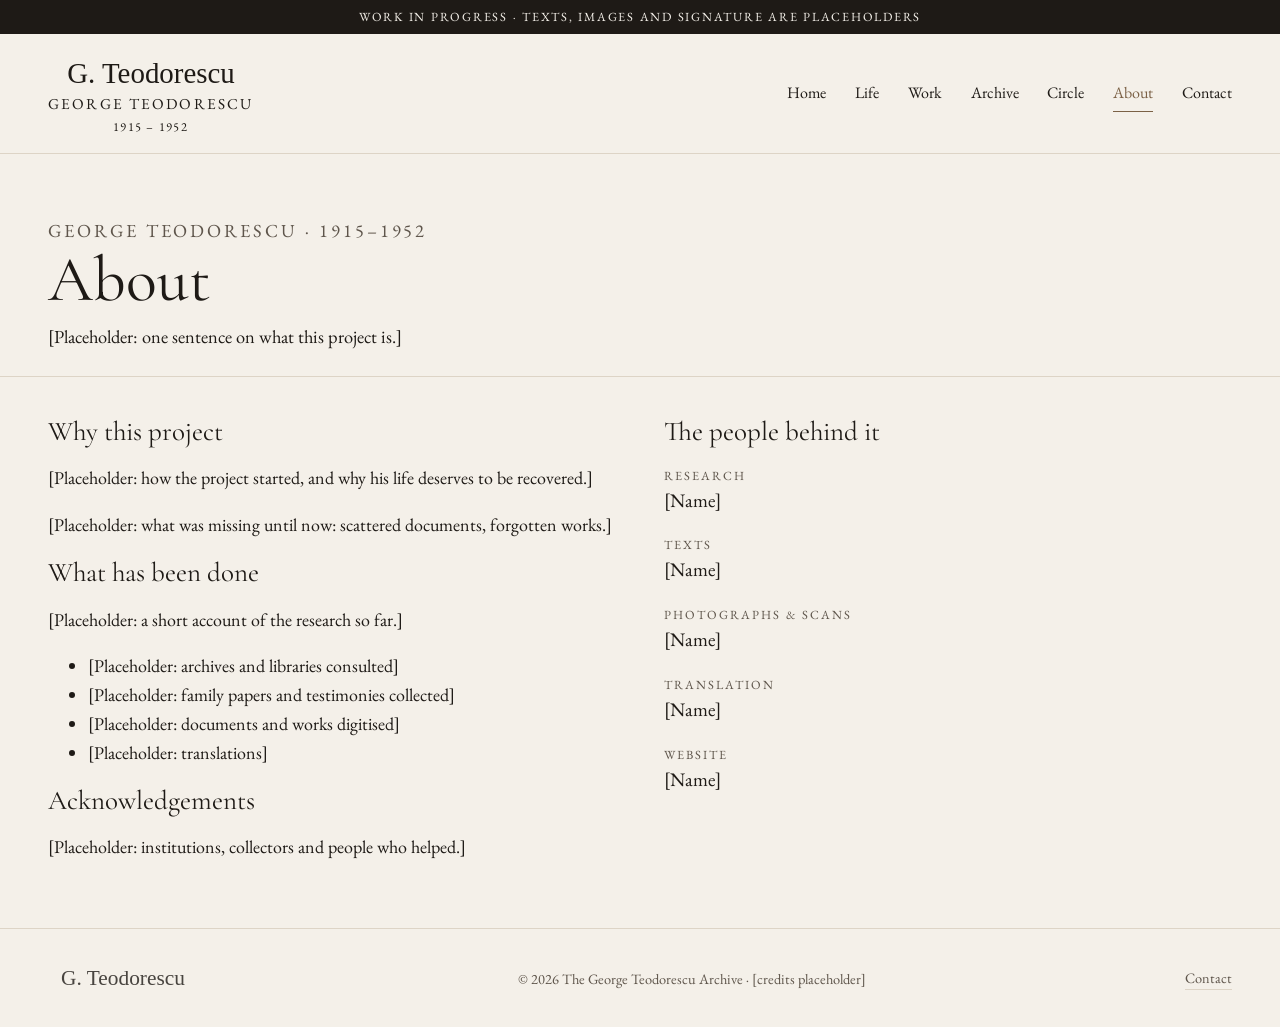
==== about.html @ 6f30fa7d "Add About page with placeholder text" ====
<!doctype html>
<html lang="en">
<head>
<meta charset="utf-8">
<meta name="viewport" content="width=device-width, initial-scale=1">
<!-- remove at launch, when placeholders are replaced -->
<meta name="robots" content="noindex">
<title>About · George Teodorescu</title>
<meta name="description" content="Why this project exists, what has been done to recover the life and work of George Teodorescu, and who is behind it.">
<link rel="preconnect" href="https://fonts.googleapis.com">
<link rel="preconnect" href="https://fonts.gstatic.com" crossorigin>
<link href="https://fonts.googleapis.com/css2?family=Cormorant+Garamond:ital,wght@0,400;0,500;1,400&family=EB+Garamond:ital,wght@0,400;0,500;1,400&display=swap" rel="stylesheet">
<link rel="stylesheet" href="css/style.css">
</head>
<body>
<div class="wip" role="note">Work in progress · texts, images and signature are placeholders</div>
<header class="site-header">
  <div class="wrap">
    <a class="brand" href="index.html">
      <img src="assets/img/signature.svg" alt="" width="200" height="46">
      <span class="name">George Teodorescu</span>
      <span class="years">1915 – 1952</span>
    </a>
    <nav class="nav" aria-label="Main">
      <a href="index.html">Home</a>
      <a href="life.html">Life</a>
      <a href="work.html">Work</a>
      <a href="archive.html">Archive</a>
      <a href="circle.html">Circle</a>
      <a href="about.html" aria-current="page">About</a>
      <a href="contact.html">Contact</a>
    </nav>
  </div>
</header>
<main>
<div class="wrap page-head">
  <p class="label muted">George Teodorescu · 1915–1952</p>
  <h1>About</h1>
  <p>[Placeholder: one sentence on what this project is.]</p>
</div>
<div class="wrap">
  <section class="split">
    <div class="prose">
      <h2>Why this project</h2>
      <p>[Placeholder: how the project started, and why his life deserves to be recovered.]</p>
      <p>[Placeholder: what was missing until now: scattered documents, forgotten works.]</p>
      <h2>What has been done</h2>
      <p>[Placeholder: a short account of the research so far.]</p>
      <ul>
        <li>[Placeholder: archives and libraries consulted]</li>
        <li>[Placeholder: family papers and testimonies collected]</li>
        <li>[Placeholder: documents and works digitised]</li>
        <li>[Placeholder: translations]</li>
      </ul>
      <h2>Acknowledgements</h2>
      <p>[Placeholder: institutions, collectors and people who helped.]</p>
    </div>
    <div>
      <h2>The people behind it</h2>
      <dl class="facts">
        <dt class="label muted">Research</dt>
        <dd>[Name]</dd>
        <dt class="label muted">Texts</dt>
        <dd>[Name]</dd>
        <dt class="label muted">Photographs &amp; scans</dt>
        <dd>[Name]</dd>
        <dt class="label muted">Translation</dt>
        <dd>[Name]</dd>
        <dt class="label muted">Website</dt>
        <dd>[Name]</dd>
      </dl>
    </div>
  </section>
</div>
</main>
<footer class="site-footer">
  <div class="wrap">
    <img src="assets/img/signature.svg" alt="" width="150" height="34">
    <span>© 2026 The George Teodorescu Archive · [credits placeholder]</span>
    <a class="link" href="contact.html">Contact</a>
  </div>
</footer>
</body>
</html>
---- css/style.css ----
:root {
  --paper: #f4f0e9;
  --card: #faf8f4;
  --ink: #1e1a16;
  --muted: #5e554b;
  --rule: #ddd4c6;
  --accent: #7b6146;
  --accent-dark: #634d37;
  --display: "Cormorant Garamond", "Didot", Georgia, serif;
  --body: "EB Garamond", Georgia, serif;
  --wrap: 1280px;
}

* { box-sizing: border-box; }
html { scroll-behavior: smooth; }
body {
  margin: 0;
  background: var(--paper);
  color: var(--ink);
  font: 18px/1.6 var(--body);
}
img { max-width: 100%; display: block; }
a { color: inherit; }
h1, h2, h3 { font-family: var(--display); font-weight: 400; line-height: 1.1; margin: 0 0 .5em; }
.wrap { max-width: var(--wrap); margin: 0 auto; padding: 0 clamp(16px, 4vw, 48px); }
.label {
  font-family: var(--body);
  font-size: .78rem;
  letter-spacing: .16em;
  text-transform: uppercase;
}
.rule { width: 44px; border: 0; border-top: 1px solid var(--ink); margin: 1.5rem 0; }
.muted { color: var(--muted); }
.arrow::after { content: "\2192"; margin-left: .6em; }

/* Header */
.site-header { border-bottom: 1px solid var(--rule); }
.site-header .wrap { display: flex; align-items: center; gap: 2rem; padding-block: 1rem; }
.brand { text-decoration: none; text-align: center; flex-shrink: 0; }
.brand img { height: 46px; margin: 0 auto -4px; }
.brand .name { display: block; font-size: .95rem; letter-spacing: .14em; text-transform: uppercase; }
.brand .years { display: block; font-size: .78rem; letter-spacing: .1em; }
.nav { display: flex; gap: 1.8rem; margin-left: auto; overflow-x: auto; }
.nav a { text-decoration: none; font-size: 1rem; padding: .3rem 0; white-space: nowrap; border-bottom: 1px solid transparent; }
.nav a:hover { color: var(--accent); }
.nav a[aria-current="page"] { color: var(--accent); border-bottom-color: var(--accent); }

/* Buttons */
.btn {
  display: inline-block;
  background: var(--accent);
  color: #f4f0e9;
  padding: .9rem 1.8rem;
  text-decoration: none;
  border: 0;
  font: inherit;
  font-size: .85rem;
  letter-spacing: .14em;
  text-transform: uppercase;
  cursor: pointer;
}
.btn:hover { background: var(--accent-dark); }
.link { text-decoration: none; border-bottom: 1px solid var(--rule); }
.link:hover { border-color: var(--accent); color: var(--accent); }

/* Hero */
.hero {
  display: grid;
  grid-template-columns: minmax(0, 5fr) minmax(0, 7fr);
  background: linear-gradient(90deg, #ece7df, #e6e0d6);
  min-height: 520px;
}
.hero-text { padding: clamp(2rem, 5vw, 5rem) clamp(16px, 5vw, 5rem); align-self: center; }
.hero h1 { font-size: clamp(3rem, 6vw, 5.2rem); margin: 0; }
.hero .dates { font-size: 1.5rem; letter-spacing: .06em; margin: .4rem 0 0; }
.hero .tagline { font-family: var(--display); font-style: italic; font-size: 1.7rem; line-height: 1.3; margin: 0 0 1rem; }
.hero p { max-width: 34em; }
.hero-photo { position: relative; overflow: hidden; }
.hero-photo img { position: absolute; inset: 0; width: 100%; height: 100%; object-fit: cover; filter: sepia(.25) grayscale(.3); }
.hero-quote {
  position: absolute; right: clamp(1rem, 3vw, 3rem); top: 40%;
  max-width: 15em; color: #f4f0e9;
  font-family: var(--display); font-style: italic; font-size: 1.35rem; line-height: 1.4;
}
.hero-quote cite { display: block; font-style: normal; margin-top: 1rem; }
.hero-quote .rule { border-color: #f4f0e9; }

/* Cards */
.cards { display: grid; grid-template-columns: repeat(auto-fit, minmax(210px, 1fr)); gap: 1.2rem; padding-block: 1.5rem; }
.card { background: var(--card); border: 1px solid var(--rule); text-decoration: none; display: flex; flex-direction: column; }
.card img { aspect-ratio: 16 / 10; object-fit: cover; width: 100%; filter: sepia(.3) grayscale(.4); }
.card-body { padding: 1.2rem 1.5rem 1rem; display: flex; flex-direction: column; flex: 1; }
.card h3 { font-family: var(--body); font-size: .95rem; letter-spacing: .14em; text-transform: uppercase; margin: 0 0 .3rem; }
.card p { margin: 0 0 .8rem; font-size: .95rem; line-height: 1.45; }
.card .arrow { margin-top: auto; }
.card .arrow::after { margin: 0; }
a.card:hover { border-color: var(--accent); }

/* Recently added strip (home) */
.strip { border-top: 1px solid var(--rule); display: grid; grid-template-columns: 220px repeat(3, 1fr); gap: 2rem; padding-block: 1.5rem 3rem; align-items: center; }
.strip .head { display: flex; justify-content: space-between; text-decoration: none; }
.strip .head .rule { margin: .8rem 0 0; }
.mini { display: flex; gap: 1rem; text-decoration: none; align-items: center; }
.mini img { width: 92px; aspect-ratio: 3 / 2; object-fit: cover; filter: sepia(.3); }
.mini span { display: block; line-height: 1.35; }
.mini time { display: block; font-size: .9rem; color: var(--muted); }

/* Inner pages */
.page-head { padding-block: 3.5rem 1.5rem; border-bottom: 1px solid var(--rule); margin-bottom: 2.5rem; }
.page-head h1 { font-size: clamp(2.6rem, 5vw, 4rem); margin: 0; }
.page-head p { max-width: 42em; font-size: 1.15rem; margin: .4rem 0 0; }
.prose { max-width: 42em; }
.wrap > section { padding-bottom: 3rem; }

/* Timeline (biography) */
.timeline { list-style: none; margin: 0; padding: 0; border-left: 1px solid var(--rule); }
.timeline li { position: relative; padding: 0 0 2.5rem 2rem; display: grid; grid-template-columns: 9rem 1fr; gap: 1.5rem; }
.timeline li::before { content: ""; position: absolute; left: -5px; top: .55em; width: 9px; height: 9px; background: var(--paper); border: 1px solid var(--accent); border-radius: 50%; }
.timeline .when { font-family: var(--display); font-size: 1.5rem; line-height: 1.2; }
.timeline h2 { font-size: 1.7rem; }
.timeline img { margin-top: 1rem; max-width: 420px; filter: sepia(.3); }

/* Archive */
.filters { display: flex; flex-wrap: wrap; gap: .5rem; margin-bottom: 2rem; }
.filters button {
  font: inherit; font-size: .8rem; letter-spacing: .12em; text-transform: uppercase;
  background: none; border: 1px solid var(--rule); padding: .45rem 1rem; cursor: pointer; color: var(--ink);
}
.filters button[aria-pressed="true"] { background: var(--ink); border-color: var(--ink); color: var(--paper); }
.archive { display: grid; grid-template-columns: repeat(auto-fill, minmax(280px, 1fr)); gap: 1.5rem; }
.archive .card { scroll-margin-top: 2rem; }
.archive .card:target { outline: 2px solid var(--accent); outline-offset: 4px; }
.archive .meta { font-size: .85rem; color: var(--muted); margin-bottom: .5rem; }
.archive .id { float: right; }
.archive h2 { font-size: 1.5rem; margin-bottom: .4rem; }
.archive .people { font-size: .9rem; margin-top: auto; padding-top: .5rem; border-top: 1px solid var(--rule); }

/* Circle */
.circle { display: grid; grid-template-columns: minmax(0, 3fr) minmax(280px, 2fr); gap: 2rem; align-items: start; }
.graph { background: var(--card); border: 1px solid var(--rule); }
.graph svg { width: 100%; height: auto; display: block; }
.graph line { stroke: var(--rule); stroke-width: 1.2; }
.graph line.on { stroke: var(--accent); stroke-width: 2; }
.graph .node { cursor: pointer; }
.graph .node circle { fill: var(--card); stroke: var(--accent); stroke-width: 1.2; }
.graph .node.center circle { fill: var(--ink); stroke: var(--ink); }
.graph .node.on circle, .graph .node:hover circle, .graph .node:focus circle { fill: var(--accent); }
.graph .node:focus { outline: none; }
.graph text { font-family: var(--body); font-size: 15px; fill: var(--ink); text-anchor: middle; pointer-events: none; paint-order: stroke; stroke: var(--card); stroke-width: 5px; }
.graph .node text.sub { font-size: 11px; fill: var(--muted); letter-spacing: .1em; text-transform: uppercase; }
.panel { background: var(--card); border: 1px solid var(--rule); padding: 1.8rem; position: sticky; top: 1rem; }
.panel h2 { font-size: 2rem; margin-bottom: .2rem; }
.panel ul { padding-left: 1.1rem; }
.panel li { margin-bottom: .5rem; }

/* About, Contact */
.split { display: grid; grid-template-columns: 1fr 1fr; gap: 3rem; }
.facts { margin: 0; }
.facts dt { margin-top: 1.2rem; }
.facts dd { margin: 0; font-size: 1.2rem; }

/* Footer */
.site-footer { border-top: 1px solid var(--rule); padding-block: 2rem; font-size: .9rem; color: var(--muted); }
.site-footer .wrap { display: flex; flex-wrap: wrap; justify-content: space-between; gap: 1rem; align-items: center; }
.site-footer img { height: 34px; opacity: .8; }

@media (max-width: 900px) {
  .site-header .wrap { flex-direction: column; gap: .8rem; }
  .nav { margin: 0; max-width: 100%; gap: .3rem 1.2rem; flex-wrap: wrap; justify-content: center; }
  .hero, .circle, .split { grid-template-columns: 1fr; }
  .hero-photo { aspect-ratio: 4 / 3; }
  .strip { grid-template-columns: 1fr; }
  .timeline li { grid-template-columns: 1fr; gap: .2rem; }
  .panel { position: static; }
}

/* Work-in-progress strip */
.wip { background: var(--ink); color: var(--paper); text-align: center; padding: .45rem 16px; font-size: .78rem; letter-spacing: .14em; text-transform: uppercase; }
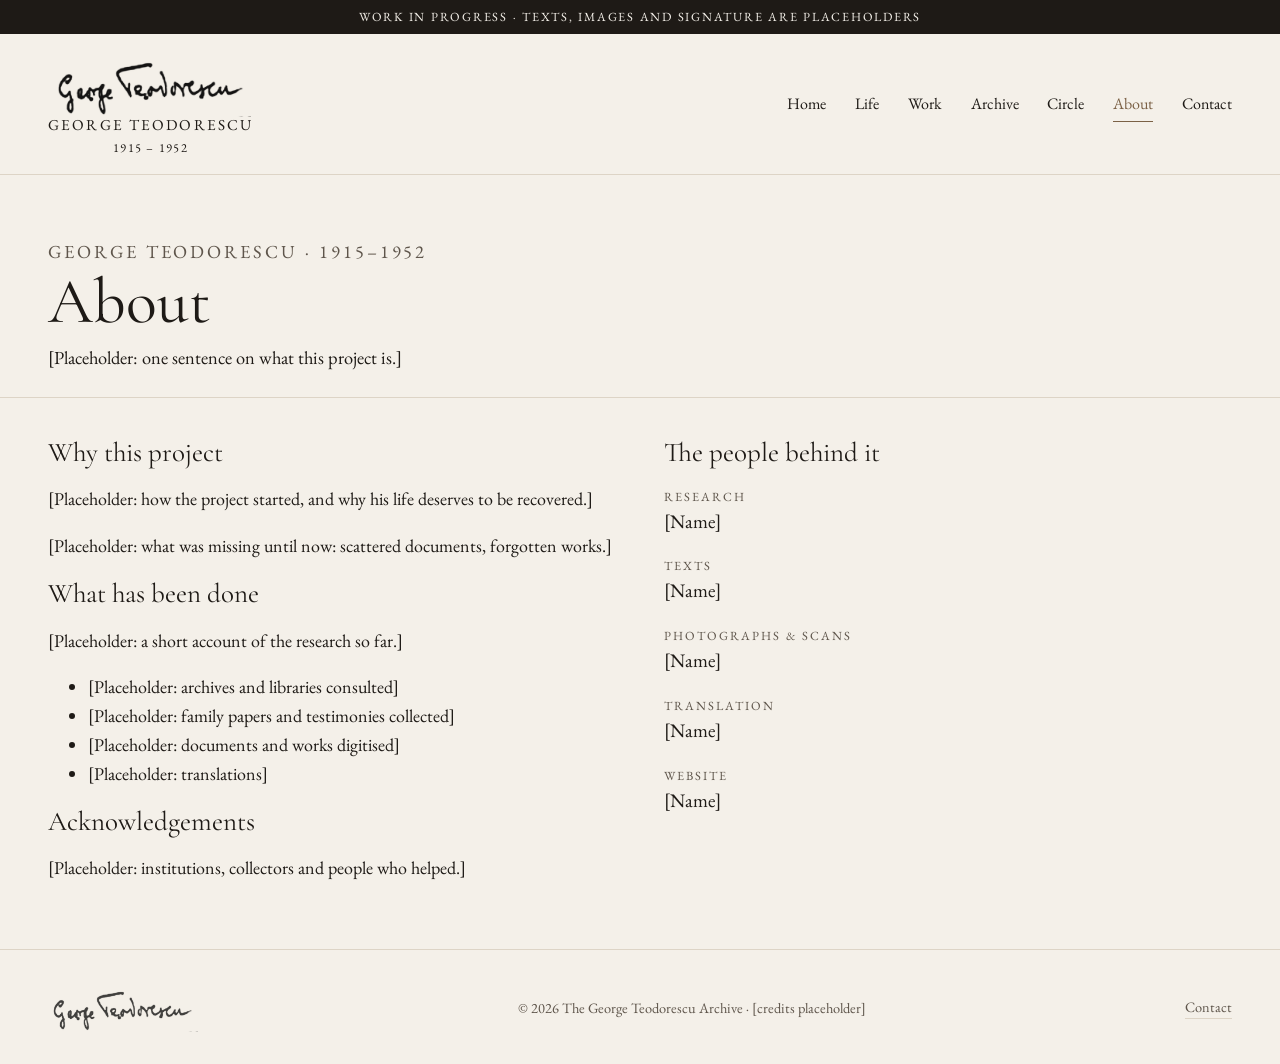
==== commit a1cf60ab: "Înlocuiește semnătura lui George Teodorescu" ====
--- a/about.html
+++ b/about.html
@@ -17,7 +17,7 @@
 <header class="site-header">
   <div class="wrap">
     <a class="brand" href="index.html">
-      <img src="assets/img/signature.svg" alt="" width="200" height="46">
+      <img src="assets/img/signature-george-teodorescu.png" alt="" width="200" height="67">
       <span class="name">George Teodorescu</span>
       <span class="years">1915 – 1952</span>
     </a>
@@ -75,7 +75,7 @@
 </main>
 <footer class="site-footer">
   <div class="wrap">
-    <img src="assets/img/signature.svg" alt="" width="150" height="34">
+    <img src="assets/img/signature-george-teodorescu.png" alt="" width="150" height="50">
     <span>© 2026 The George Teodorescu Archive · [credits placeholder]</span>
     <a class="link" href="contact.html">Contact</a>
   </div>
--- a/css/style.css
+++ b/css/style.css
@@ -37,7 +37,7 @@
 .site-header { border-bottom: 1px solid var(--rule); }
 .site-header .wrap { display: flex; align-items: center; gap: 2rem; padding-block: 1rem; }
 .brand { text-decoration: none; text-align: center; flex-shrink: 0; }
-.brand img { height: 46px; margin: 0 auto -4px; }
+.brand img { width: 200px; height: auto; margin: 0 auto -4px; mix-blend-mode: multiply; }
 .brand .name { display: block; font-size: .95rem; letter-spacing: .14em; text-transform: uppercase; }
 .brand .years { display: block; font-size: .78rem; letter-spacing: .1em; }
 .nav { display: flex; gap: 1.8rem; margin-left: auto; overflow-x: auto; }
@@ -76,14 +76,16 @@
 .hero .tagline { font-family: var(--display); font-style: italic; font-size: 1.7rem; line-height: 1.3; margin: 0 0 1rem; }
 .hero p { max-width: 34em; }
 .hero-photo { position: relative; overflow: hidden; }
-.hero-photo img { position: absolute; inset: 0; width: 100%; height: 100%; object-fit: cover; filter: sepia(.25) grayscale(.3); }
+/* portrait is upright on a light backdrop: it fills the left of the column, the quote sits beside it */
+.hero-photo img { position: absolute; inset: 0 auto 0 0; width: 58%; height: 100%; object-fit: cover; object-position: center 30%; filter: sepia(.25) grayscale(.3);
+  mask-image: linear-gradient(to right, transparent, #000 18%, #000 82%, transparent); }
 .hero-quote {
   position: absolute; right: clamp(1rem, 3vw, 3rem); top: 40%;
-  max-width: 15em; color: #f4f0e9;
+  margin: 0; max-width: min(15em, 32%); color: var(--ink);
   font-family: var(--display); font-style: italic; font-size: 1.35rem; line-height: 1.4;
 }
 .hero-quote cite { display: block; font-style: normal; margin-top: 1rem; }
-.hero-quote .rule { border-color: #f4f0e9; }
+.hero-quote .rule { border-color: var(--ink); }
 
 /* Cards */
 .cards { display: grid; grid-template-columns: repeat(auto-fit, minmax(210px, 1fr)); gap: 1.2rem; padding-block: 1.5rem; }
@@ -162,13 +164,14 @@
 /* Footer */
 .site-footer { border-top: 1px solid var(--rule); padding-block: 2rem; font-size: .9rem; color: var(--muted); }
 .site-footer .wrap { display: flex; flex-wrap: wrap; justify-content: space-between; gap: 1rem; align-items: center; }
-.site-footer img { height: 34px; opacity: .8; }
+.site-footer img { width: 150px; height: auto; opacity: .8; mix-blend-mode: multiply; }
 
 @media (max-width: 900px) {
   .site-header .wrap { flex-direction: column; gap: .8rem; }
   .nav { margin: 0; max-width: 100%; gap: .3rem 1.2rem; flex-wrap: wrap; justify-content: center; }
   .hero, .circle, .split { grid-template-columns: 1fr; }
-  .hero-photo { aspect-ratio: 4 / 3; }
+  .hero-photo img { position: static; width: 100%; aspect-ratio: 4 / 5; }
+  .hero-quote { position: static; max-width: none; padding: 1.5rem clamp(16px, 5vw, 5rem); }
   .strip { grid-template-columns: 1fr; }
   .timeline li { grid-template-columns: 1fr; gap: .2rem; }
   .panel { position: static; }
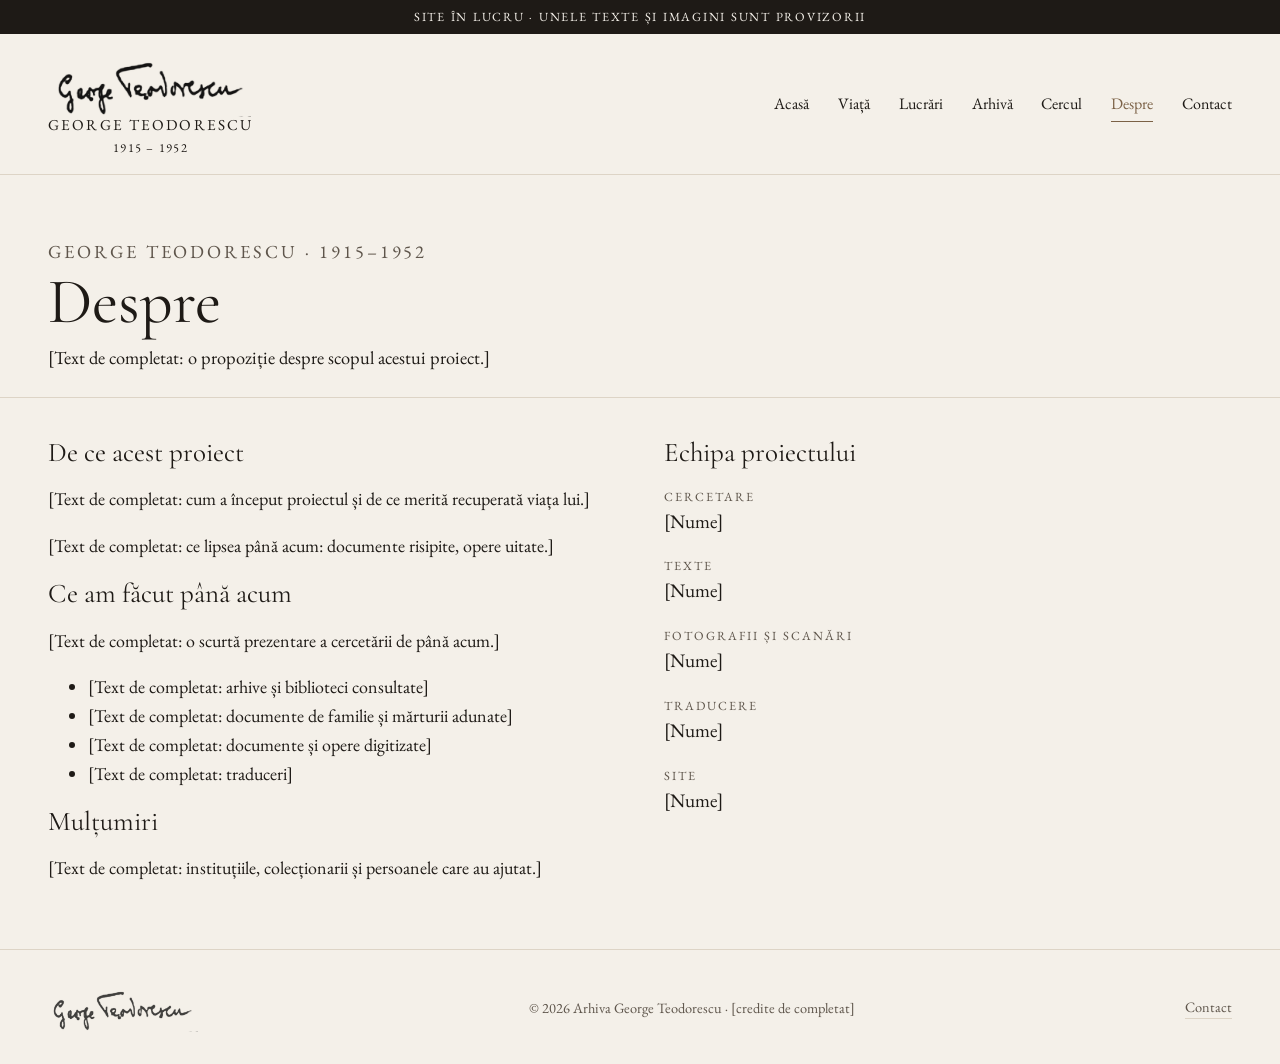
==== commit 7a0906fc: "Traduce site-ul în limba română" ====
--- a/about.html
+++ b/about.html
@@ -1,19 +1,19 @@
 <!doctype html>
-<html lang="en">
+<html lang="ro">
 <head>
 <meta charset="utf-8">
 <meta name="viewport" content="width=device-width, initial-scale=1">
 <!-- remove at launch, when placeholders are replaced -->
 <meta name="robots" content="noindex">
-<title>About · George Teodorescu</title>
-<meta name="description" content="Why this project exists, what has been done to recover the life and work of George Teodorescu, and who is behind it.">
+<title>Despre · George Teodorescu</title>
+<meta name="description" content="De ce există acest proiect, ce s-a făcut pentru a recupera viața și opera lui George Teodorescu și cine se află în spatele lui.">
 <link rel="preconnect" href="https://fonts.googleapis.com">
 <link rel="preconnect" href="https://fonts.gstatic.com" crossorigin>
 <link href="https://fonts.googleapis.com/css2?family=Cormorant+Garamond:ital,wght@0,400;0,500;1,400&family=EB+Garamond:ital,wght@0,400;0,500;1,400&display=swap" rel="stylesheet">
 <link rel="stylesheet" href="css/style.css">
 </head>
 <body>
-<div class="wip" role="note">Work in progress · texts, images and signature are placeholders</div>
+<div class="wip" role="note">Site în lucru · unele texte și imagini sunt provizorii</div>
 <header class="site-header">
   <div class="wrap">
     <a class="brand" href="index.html">
@@ -21,13 +21,13 @@
       <span class="name">George Teodorescu</span>
       <span class="years">1915 – 1952</span>
     </a>
-    <nav class="nav" aria-label="Main">
-      <a href="index.html">Home</a>
-      <a href="life.html">Life</a>
-      <a href="work.html">Work</a>
-      <a href="archive.html">Archive</a>
-      <a href="circle.html">Circle</a>
-      <a href="about.html" aria-current="page">About</a>
+    <nav class="nav" aria-label="Navigare principală">
+      <a href="index.html">Acasă</a>
+      <a href="life.html">Viață</a>
+      <a href="work.html">Lucrări</a>
+      <a href="archive.html">Arhivă</a>
+      <a href="circle.html">Cercul</a>
+      <a href="about.html" aria-current="page">Despre</a>
       <a href="contact.html">Contact</a>
     </nav>
   </div>
@@ -35,39 +35,39 @@
 <main>
 <div class="wrap page-head">
   <p class="label muted">George Teodorescu · 1915–1952</p>
-  <h1>About</h1>
-  <p>[Placeholder: one sentence on what this project is.]</p>
+  <h1>Despre</h1>
+  <p>[Text de completat: o propoziție despre scopul acestui proiect.]</p>
 </div>
 <div class="wrap">
   <section class="split">
     <div class="prose">
-      <h2>Why this project</h2>
-      <p>[Placeholder: how the project started, and why his life deserves to be recovered.]</p>
-      <p>[Placeholder: what was missing until now: scattered documents, forgotten works.]</p>
-      <h2>What has been done</h2>
-      <p>[Placeholder: a short account of the research so far.]</p>
+      <h2>De ce acest proiect</h2>
+      <p>[Text de completat: cum a început proiectul și de ce merită recuperată viața lui.]</p>
+      <p>[Text de completat: ce lipsea până acum: documente risipite, opere uitate.]</p>
+      <h2>Ce am făcut până acum</h2>
+      <p>[Text de completat: o scurtă prezentare a cercetării de până acum.]</p>
       <ul>
-        <li>[Placeholder: archives and libraries consulted]</li>
-        <li>[Placeholder: family papers and testimonies collected]</li>
-        <li>[Placeholder: documents and works digitised]</li>
-        <li>[Placeholder: translations]</li>
+        <li>[Text de completat: arhive și biblioteci consultate]</li>
+        <li>[Text de completat: documente de familie și mărturii adunate]</li>
+        <li>[Text de completat: documente și opere digitizate]</li>
+        <li>[Text de completat: traduceri]</li>
       </ul>
-      <h2>Acknowledgements</h2>
-      <p>[Placeholder: institutions, collectors and people who helped.]</p>
+      <h2>Mulțumiri</h2>
+      <p>[Text de completat: instituțiile, colecționarii și persoanele care au ajutat.]</p>
     </div>
     <div>
-      <h2>The people behind it</h2>
+      <h2>Echipa proiectului</h2>
       <dl class="facts">
-        <dt class="label muted">Research</dt>
-        <dd>[Name]</dd>
-        <dt class="label muted">Texts</dt>
-        <dd>[Name]</dd>
-        <dt class="label muted">Photographs &amp; scans</dt>
-        <dd>[Name]</dd>
-        <dt class="label muted">Translation</dt>
-        <dd>[Name]</dd>
-        <dt class="label muted">Website</dt>
-        <dd>[Name]</dd>
+        <dt class="label muted">Cercetare</dt>
+        <dd>[Nume]</dd>
+        <dt class="label muted">Texte</dt>
+        <dd>[Nume]</dd>
+        <dt class="label muted">Fotografii și scanări</dt>
+        <dd>[Nume]</dd>
+        <dt class="label muted">Traducere</dt>
+        <dd>[Nume]</dd>
+        <dt class="label muted">Site</dt>
+        <dd>[Nume]</dd>
       </dl>
     </div>
   </section>
@@ -76,7 +76,7 @@
 <footer class="site-footer">
   <div class="wrap">
     <img src="assets/img/signature-george-teodorescu.png" alt="" width="150" height="50">
-    <span>© 2026 The George Teodorescu Archive · [credits placeholder]</span>
+    <span>© 2026 Arhiva George Teodorescu · [credite de completat]</span>
     <a class="link" href="contact.html">Contact</a>
   </div>
 </footer>
--- a/css/style.css
+++ b/css/style.css
@@ -81,8 +81,8 @@
   mask-image: linear-gradient(to right, transparent, #000 18%, #000 82%, transparent); }
 .hero-quote {
   position: absolute; right: clamp(1rem, 3vw, 3rem); top: 40%;
-  margin: 0; max-width: min(15em, 32%); color: var(--ink);
-  font-family: var(--display); font-style: italic; font-size: 1.35rem; line-height: 1.4;
+  margin: 0; width: max-content; max-width: calc(100% - 2rem); white-space: nowrap; color: var(--ink);
+  font-family: var(--display); font-style: italic; font-size: clamp(.7rem, 1.5vw, 1.1rem); line-height: 1.4;
 }
 .hero-quote cite { display: block; font-style: normal; margin-top: 1rem; }
 .hero-quote .rule { border-color: var(--ink); }
@@ -121,6 +121,8 @@
 .timeline .when { font-family: var(--display); font-size: 1.5rem; line-height: 1.2; }
 .timeline h2 { font-size: 1.7rem; }
 .timeline img { margin-top: 1rem; max-width: 420px; filter: sepia(.3); }
+.timeline-photos { display: grid; grid-template-columns: repeat(auto-fit, minmax(min(100%, 300px), 420px)); gap: 1rem; align-items: start; margin-top: 1rem; }
+.timeline-photos img { width: 100%; height: auto; max-width: 420px; margin-top: 0; }
 
 /* Archive */
 .filters { display: flex; flex-wrap: wrap; gap: .5rem; margin-bottom: 2rem; }
@@ -130,6 +132,7 @@
 }
 .filters button[aria-pressed="true"] { background: var(--ink); border-color: var(--ink); color: var(--paper); }
 .archive { display: grid; grid-template-columns: repeat(auto-fill, minmax(280px, 1fr)); gap: 1.5rem; }
+.archive .card img.archive-photo { aspect-ratio: 3 / 4; object-fit: cover; filter: grayscale(1); }
 .archive .card { scroll-margin-top: 2rem; }
 .archive .card:target { outline: 2px solid var(--accent); outline-offset: 4px; }
 .archive .meta { font-size: .85rem; color: var(--muted); margin-bottom: .5rem; }
@@ -171,7 +174,7 @@
   .nav { margin: 0; max-width: 100%; gap: .3rem 1.2rem; flex-wrap: wrap; justify-content: center; }
   .hero, .circle, .split { grid-template-columns: 1fr; }
   .hero-photo img { position: static; width: 100%; aspect-ratio: 4 / 5; }
-  .hero-quote { position: static; max-width: none; padding: 1.5rem clamp(16px, 5vw, 5rem); }
+  .hero-quote { position: static; width: auto; max-width: none; white-space: normal; padding: 1.5rem clamp(16px, 5vw, 5rem); font-size: 1.1rem; }
   .strip { grid-template-columns: 1fr; }
   .timeline li { grid-template-columns: 1fr; gap: .2rem; }
   .panel { position: static; }
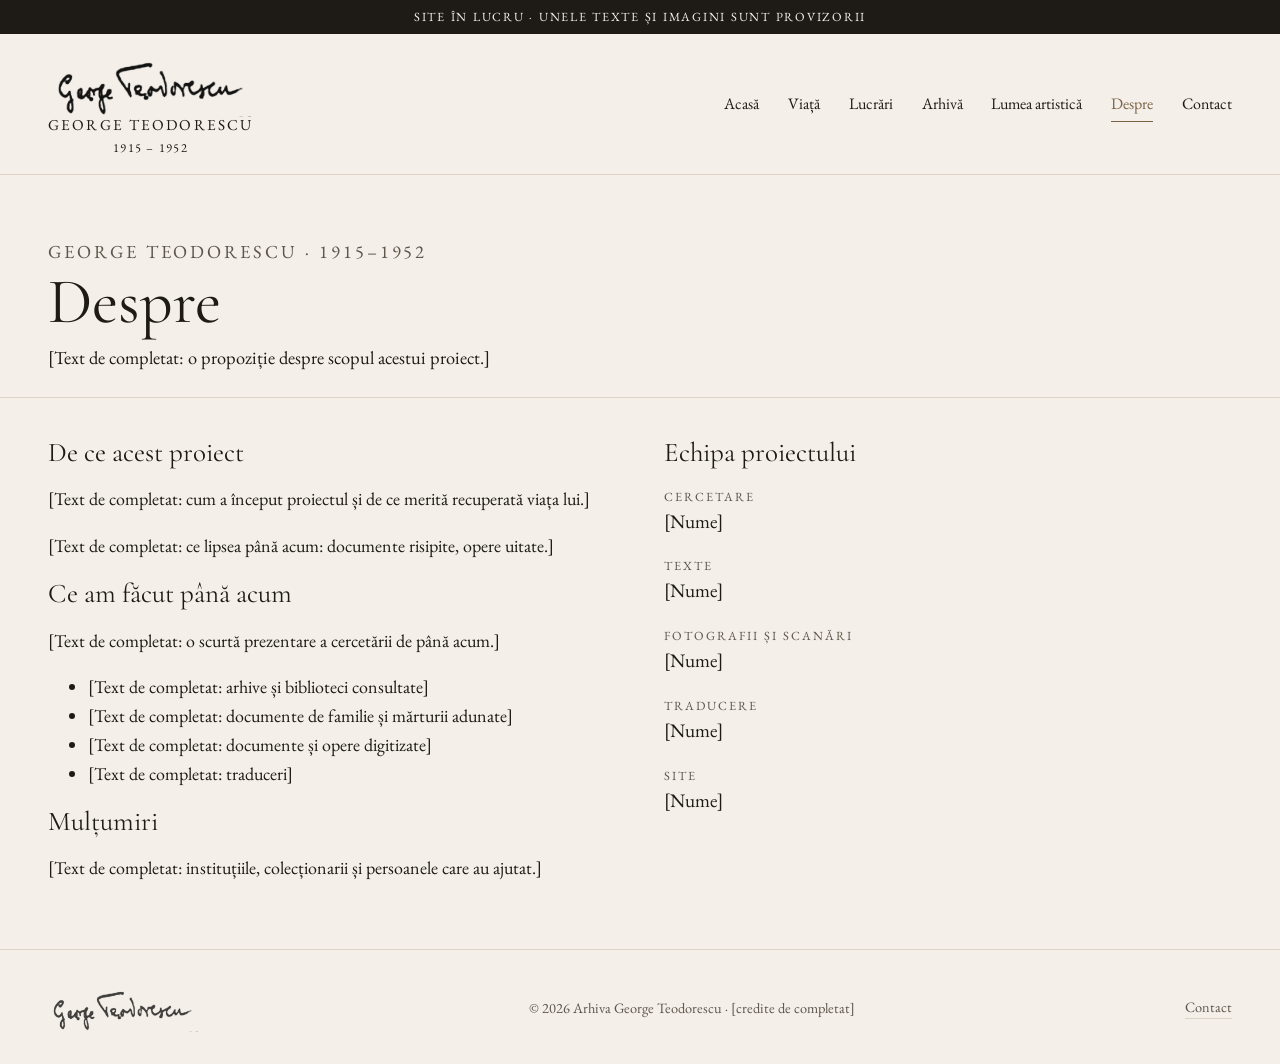
==== commit 82f2884e: "Redenumește secțiunea Cercul" ====
--- a/about.html
+++ b/about.html
@@ -26,7 +26,7 @@
       <a href="life.html">Viață</a>
       <a href="work.html">Lucrări</a>
       <a href="archive.html">Arhivă</a>
-      <a href="circle.html">Cercul</a>
+      <a href="circle.html">Lumea artistică</a>
       <a href="about.html" aria-current="page">Despre</a>
       <a href="contact.html">Contact</a>
     </nav>
--- a/css/style.css
+++ b/css/style.css
@@ -120,6 +120,7 @@
 .timeline li::before { content: ""; position: absolute; left: -5px; top: .55em; width: 9px; height: 9px; background: var(--paper); border: 1px solid var(--accent); border-radius: 50%; }
 .timeline .when { font-family: var(--display); font-size: 1.5rem; line-height: 1.2; }
 .timeline h2 { font-size: 1.7rem; }
+.birth-details { scroll-margin-top: 2rem; padding-bottom: 2rem; }
 .timeline img { margin-top: 1rem; max-width: 420px; filter: sepia(.3); }
 .timeline-photos { display: grid; grid-template-columns: repeat(auto-fit, minmax(min(100%, 300px), 420px)); gap: 1rem; align-items: start; margin-top: 1rem; }
 .timeline-photos img { width: 100%; height: auto; max-width: 420px; margin-top: 0; }
